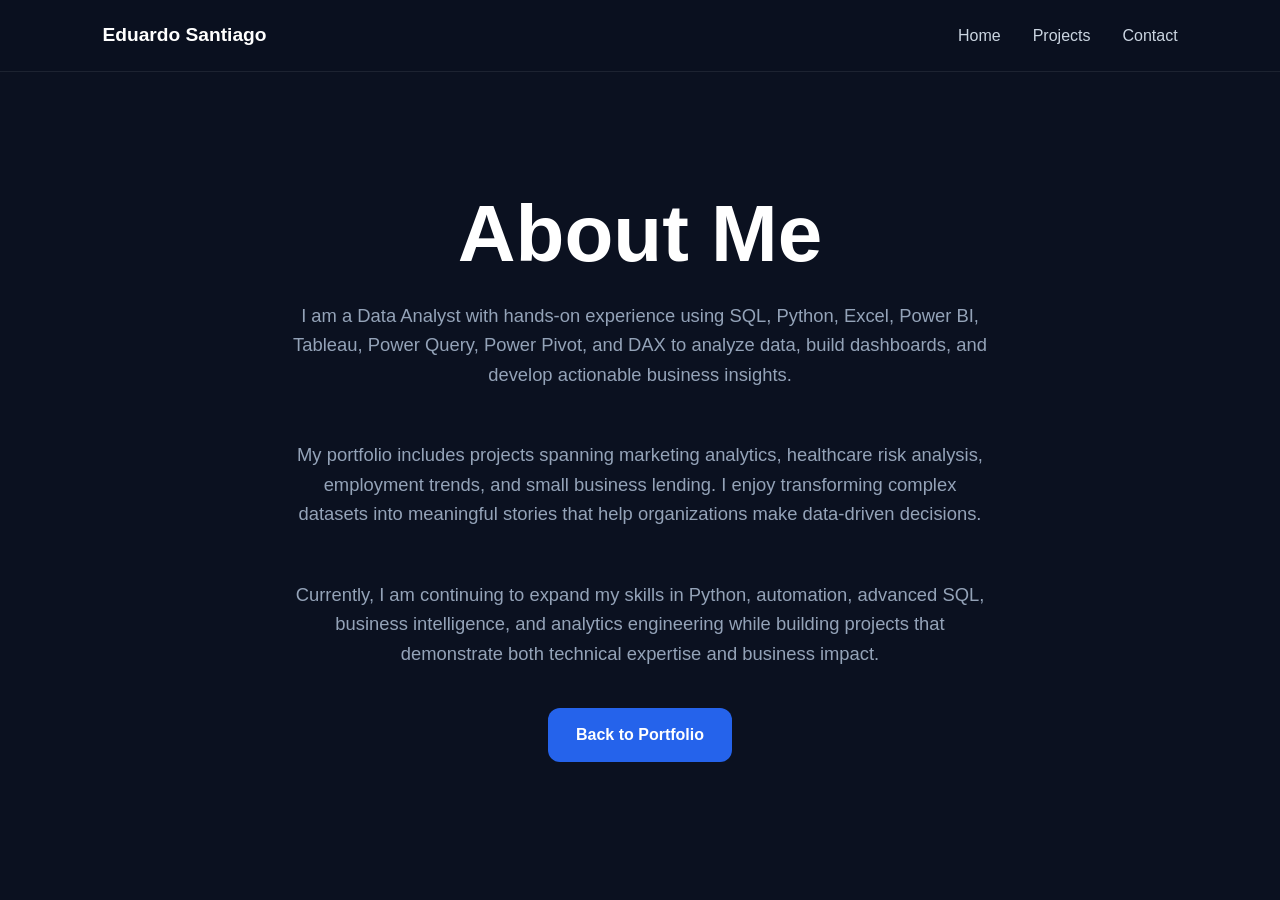
==== about.html @ 135a8549 "about.html" ====
<!DOCTYPE html>
<html lang="en">
<head>
    <meta charset="UTF-8">
    <meta name="viewport" content="width=device-width, initial-scale=1.0">
    <title>About Me | Eduardo Santiago</title>

    <link rel="stylesheet" href="styles.css">
</head>

<body>

    <nav class="navbar">
        <div class="logo">Eduardo Santiago</div>

        <ul class="nav-links">
            <li><a href="index.html">Home</a></li>
            <li><a href="index.html#projects">Projects</a></li>
            <li><a href="index.html#contact">Contact</a></li>
        </ul>
    </nav>

    <section class="hero">

        <div class="hero-content">

            <h1>About Me</h1>

            <p class="hero-description">
                I am a Data Analyst with hands-on experience using SQL,
                Python, Excel, Power BI, Tableau, Power Query, Power Pivot,
                and DAX to analyze data, build dashboards, and develop
                actionable business insights.
            </p>

            <br><br>

            <p class="hero-description">
                My portfolio includes projects spanning marketing analytics,
                healthcare risk analysis, employment trends, and small
                business lending. I enjoy transforming complex datasets
                into meaningful stories that help organizations make
                data-driven decisions.
            </p>

            <br><br>

            <p class="hero-description">
                Currently, I am continuing to expand my skills in Python,
                automation, advanced SQL, business intelligence, and analytics
                engineering while building projects that demonstrate both
                technical expertise and business impact.
            </p>

            <div class="hero-buttons">
                <a href="index.html" class="btn-primary">
                    Back to Portfolio
                </a>
            </div>

        </div>

    </section>

</body>
</html>
---- styles.css ----
/* =========================
   RESET
========================= */

* {
    margin: 0;
    padding: 0;
    box-sizing: border-box;
}

html {
    scroll-behavior: smooth;
}

body {
    font-family: 'Inter', sans-serif;
    background: #0b1120;
    color: #ffffff;
    line-height: 1.6;
}

/* =========================
   NAVBAR
========================= */

.navbar {
    position: sticky;
    top: 0;
    z-index: 1000;

    display: flex;
    justify-content: space-between;
    align-items: center;

    padding: 20px 8%;

    background: rgba(11, 17, 32, 0.9);
    backdrop-filter: blur(12px);

    border-bottom: 1px solid rgba(255,255,255,0.08);
}

.logo {
    font-size: 1.2rem;
    font-weight: 700;
    color: #ffffff;
}

.nav-links {
    list-style: none;
    display: flex;
    gap: 2rem;
}

.nav-links a {
    color: #cbd5e1;
    text-decoration: none;
    transition: 0.3s ease;
}

.nav-links a:hover {
    color: #60a5fa;
}

/* =========================
   HERO
========================= */

.hero {
    min-height: 90vh;

    display: flex;
    align-items: center;
    justify-content: center;

    text-align: center;
    padding: 120px 10%;
}

.hero-content {
    max-width: 900px;
}

.hero-tag {
    font-size: 0.9rem;
    letter-spacing: 3px;
    color: #60a5fa;
    margin-bottom: 20px;
    font-weight: 600;
}

.hero h1 {
    font-size: 5rem;
    line-height: 1.05;
    margin-bottom: 25px;
    font-weight: 800;
}

.hero-description {
    max-width: 700px;
    margin: 0 auto;

    font-size: 1.15rem;
    color: #94a3b8;
}

.hero-buttons {
    margin-top: 40px;

    display: flex;
    justify-content: center;
    gap: 16px;
    flex-wrap: wrap;
}

.btn-primary,
.btn-secondary {
    padding: 14px 28px;
    border-radius: 12px;
    text-decoration: none;
    font-weight: 600;
    transition: 0.3s ease;
}

.btn-primary {
    background: #2563eb;
    color: white;
}

.btn-primary:hover {
    background: #1d4ed8;
    transform: translateY(-2px);
}

.btn-secondary {
    border: 1px solid #334155;
    color: white;
}

.btn-secondary:hover {
    background: #1e293b;
}

/* =========================
   STATS
========================= */

.stats {
    padding: 0 8% 100px;

    display: grid;
    grid-template-columns: repeat(4, 1fr);
    gap: 25px;
}

.stat-card {
    background: #111827;

    padding: 35px;
    border-radius: 18px;

    text-align: center;

    border: 1px solid rgba(255,255,255,0.05);
}

.stat-card h2 {
    font-size: 2.5rem;
    color: #60a5fa;
    margin-bottom: 10px;
}

.stat-card p {
    color: #94a3b8;
}

/* =========================
   SECTION
========================= */

.section {
    padding: 100px 8%;
}

.section h2 {
    text-align: center;
    margin-bottom: 30px;
    font-size: 2.8rem;
}

.section p {
    color: #94a3b8;
    max-width: 850px;
    margin: 0 auto;
    text-align: center;
}

/* =========================
   SKILLS
========================= */

.skills-grid {
    margin-top: 50px;

    display: flex;
    justify-content: center;
    flex-wrap: wrap;
    gap: 15px;
}

.skill {
    background: #111827;

    border: 1px solid rgba(255,255,255,0.05);

    padding: 14px 20px;
    border-radius: 12px;

    transition: 0.3s ease;
}

.skill:hover {
    transform: translateY(-3px);
    border-color: #60a5fa;
}

/* =========================
   PROJECTS
========================= */

.projects-grid {
    margin-top: 50px;

    display: grid;
    grid-template-columns: repeat(auto-fit, minmax(320px, 1fr));

    gap: 25px;
}

.project-card {
    background: #111827;

    padding: 30px;
    border-radius: 18px;

    border: 1px solid rgba(255,255,255,0.05);

    transition: 0.3s ease;
}

.project-card:hover {
    transform: translateY(-8px);
    border-color: #2563eb;
}

.project-card h3 {
    margin-bottom: 15px;
    color: white;
}

.project-card p {
    color: #94a3b8;
    text-align: left;
}

/* =========================
   CONTACT
========================= */

.contact-links {
    display: flex;
    justify-content: center;
    flex-wrap: wrap;
    gap: 25px;

    margin-top: 40px;
}

.contact-links a {
    text-decoration: none;
    color: #60a5fa;
    font-size: 1rem;
    transition: 0.3s ease;
}

.contact-links a:hover {
    color: white;
}

/* =========================
   FOOTER
========================= */

footer {
    text-align: center;
    padding: 40px;
    border-top: 1px solid rgba(255,255,255,0.08);
    color: #94a3b8;
}

/* =========================
   RESPONSIVE
========================= */

@media (max-width: 992px) {

    .hero h1 {
        font-size: 3.8rem;
    }

    .stats {
        grid-template-columns: repeat(2, 1fr);
    }
}

@media (max-width: 768px) {

    .navbar {
        flex-direction: column;
        gap: 15px;
    }

    .nav-links {
        flex-wrap: wrap;
        justify-content: center;
    }

    .hero h1 {
        font-size: 2.8rem;
    }

    .hero-description {
        font-size: 1rem;
    }

    .stats {
        grid-template-columns: 1fr;
    }

    .section h2 {
        font-size: 2.2rem;
    }
}

/* Animation */

.hidden {
    opacity: 0;
    transform: translateY(30px);
    transition: all 0.8s ease;
}

.show {
    opacity: 1;
    transform: translateY(0);
}
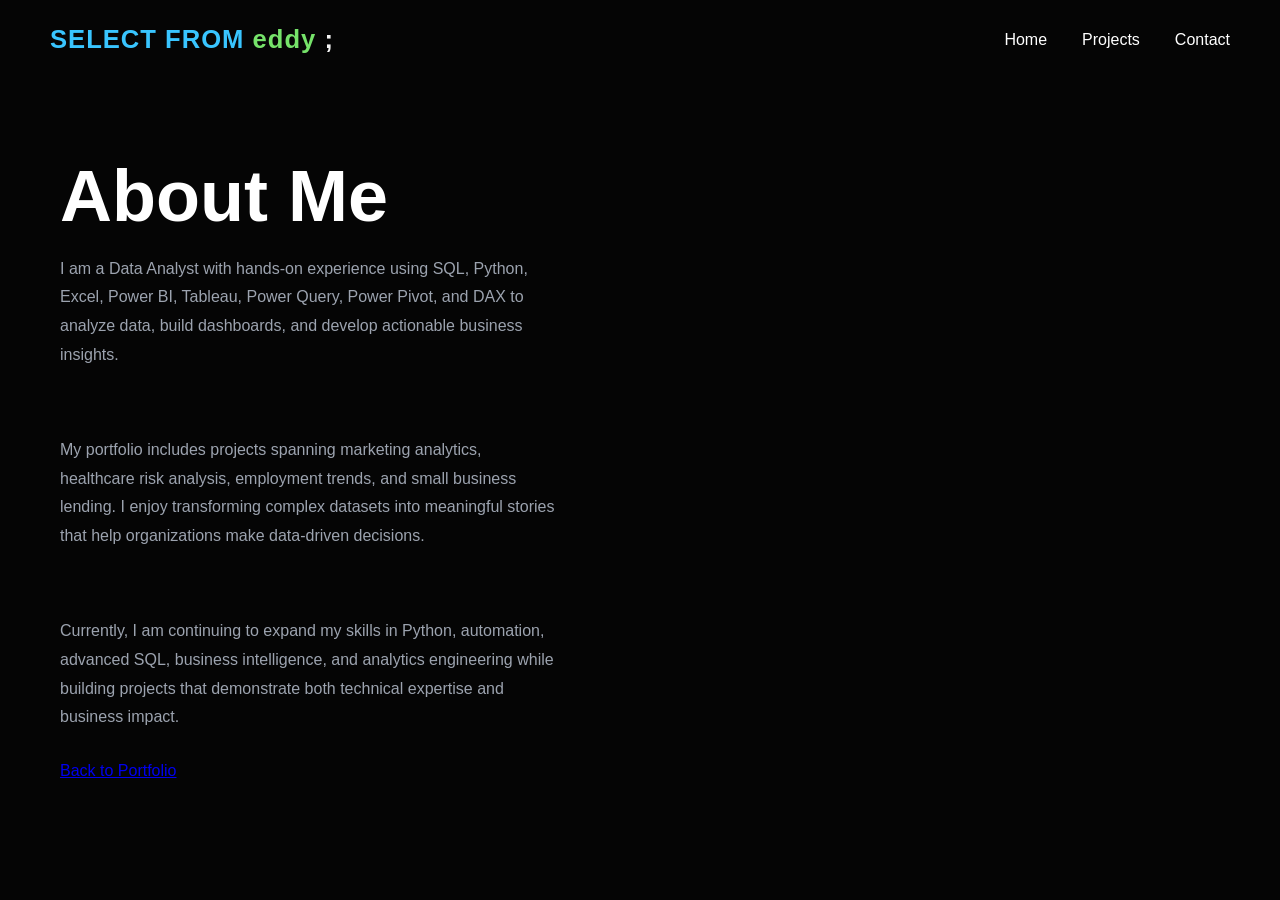
==== commit 17dacddd: "about.html" ====
--- a/about.html
+++ b/about.html
@@ -11,7 +11,12 @@
 <body>
 
     <nav class="navbar">
-        <div class="logo">Eduardo Santiago</div>
+       <div class="logo">
+    <span class="sql-blue">SELECT</span>
+    <span class="sql-blue">FROM</span>
+    <span class="sql-green">eddy</span>
+    <span class="sql-white">;</span>
+</div>
 
         <ul class="nav-links">
             <li><a href="index.html">Home</a></li>
--- a/styles.css
+++ b/styles.css
@@ -1,357 +1,318 @@
-/* =========================
-   RESET
-========================= */
-
 * {
     margin: 0;
     padding: 0;
     box-sizing: border-box;
 }
 
-html {
-    scroll-behavior: smooth;
-}
-
 body {
+    background: #050505;
+    color: white;
     font-family: 'Inter', sans-serif;
-    background: #0b1120;
-    color: #ffffff;
-    line-height: 1.6;
-}
-
-/* =========================
-   NAVBAR
-========================= */
+}
+
+/* HERO CARD */
+
+.hero-wrapper {
+
+    max-width: 1300px;
+
+    margin: 40px auto;
+
+    background: #090909;
+
+    border: 1px solid #171717;
+
+    border-radius: 24px;
+
+    overflow: hidden;
+}
+
+/* NAV */
 
 .navbar {
-    position: sticky;
-    top: 0;
-    z-index: 1000;
 
     display: flex;
+
     justify-content: space-between;
+
     align-items: center;
 
-    padding: 20px 8%;
-
-    background: rgba(11, 17, 32, 0.9);
-    backdrop-filter: blur(12px);
-
-    border-bottom: 1px solid rgba(255,255,255,0.08);
+    padding: 25px 50px;
 }
 
 .logo {
-    font-size: 1.2rem;
-    font-weight: 700;
-    color: #ffffff;
-}
-
+
+    font-size: 1.6rem;
+
+    font-weight: 900;
+
+    letter-spacing: 1px;
+
+    cursor: pointer;
+}
+.sql-blue {
+
+    color: #39c5ff;
+}
+
+.sql-green {
+
+    color: #76e36a;
+}
+
+.sql-white {
+
+    color: #f5f5f5;
+}
 .nav-links {
+
     list-style: none;
+
     display: flex;
-    gap: 2rem;
+
+    gap: 35px;
 }
 
 .nav-links a {
-    color: #cbd5e1;
+
+    color: white;
+
     text-decoration: none;
-    transition: 0.3s ease;
-}
-
-.nav-links a:hover {
-    color: #60a5fa;
-}
-
-/* =========================
-   HERO
-========================= */
+}
+
+.nav-button {
+
+    padding: 12px 22px;
+
+    border: 1px solid #22c55e;
+
+    color: #22c55e;
+
+    text-decoration: none;
+
+    border-radius: 999px;
+}
+
+/* HERO */
 
 .hero {
-    min-height: 90vh;
+
+    display: grid;
+
+    grid-template-columns: 1fr 450px;
+
+    align-items: center;
+
+    gap: 40px;
+
+    padding: 60px;
+}
+
+.hero-tag {
+
+    color: #22c55e;
+
+    letter-spacing: 3px;
+
+    font-weight: 600;
+}
+
+.hero h1 {
+
+    font-size: 4.5rem;
+
+    line-height: 1.05;
+
+    margin: 20px 0;
+}
+
+.green {
+    color: #76e36a;
+}
+
+.hero p {
+
+    max-width: 500px;
+
+    color: #9ca3af;
+
+    line-height: 1.8;
+
+    margin-bottom: 30px;
+}
+
+.hero-buttons {
 
     display: flex;
+
+    gap: 15px;
+}
+
+.primary-btn {
+
+    background: #22c55e;
+
+    color: white;
+
+    text-decoration: none;
+
+    padding: 14px 24px;
+
+    border-radius: 10px;
+}
+
+.secondary-btn {
+
+    border: 1px solid #333;
+
+    color: white;
+
+    text-decoration: none;
+
+    padding: 14px 24px;
+
+    border-radius: 10px;
+}
+
+/* PROFILE */
+
+.hero-image {
+
+    position: relative;
+
+    width: 420px;
+
+    height: 520px;
+
+    margin: 0 auto;
+
+    display: flex;
+
+    justify-content: center;
+
     align-items: center;
-    justify-content: center;
+}
+
+.profile-shape {
+
+    position: absolute;
+
+    width: 360px;
+
+    height: 360px;
+
+    background: #22c55e;
+
+    border-radius: 50%;
+
+    left: 50%;
+
+    bottom: 60px;
+
+    transform: translateX(-50%);
+
+    z-index: 1;
+
+    box-shadow:
+        0 0 80px rgba(34,197,94,.35);
+}
+
+.profile-image {
+
+    position: absolute;
+
+    width: 320px;
+
+    left: 50%;
+
+    bottom: 15px;
+
+    transform: translateX(-50%);
+
+    z-index: 2;
+}
+.profile-shape::after {
+
+    content: '';
+
+    position: absolute;
+
+    left: 0;
+    right: 0;
+
+    bottom: 0;
+
+    height: 180px;
+
+    background: #22c55e;
+
+    border-radius: 0 0 180px 180px;
+
+    z-index: 5;
+}
+/* STATS */
+
+.stats {
+
+    max-width: 1200px;
+
+    margin: 0 auto 50px;
+
+    display: grid;
+
+    grid-template-columns: repeat(4, 1fr);
+
+    gap: 20px;
+}
+
+.stat {
 
     text-align: center;
-    padding: 120px 10%;
-}
-
-.hero-content {
-    max-width: 900px;
-}
-
-.hero-tag {
-    font-size: 0.9rem;
-    letter-spacing: 3px;
-    color: #60a5fa;
-    margin-bottom: 20px;
-    font-weight: 600;
-}
-
-.hero h1 {
-    font-size: 5rem;
-    line-height: 1.05;
-    margin-bottom: 25px;
-    font-weight: 800;
-}
-
-.hero-description {
-    max-width: 700px;
-    margin: 0 auto;
-
-    font-size: 1.15rem;
-    color: #94a3b8;
-}
-
-.hero-buttons {
-    margin-top: 40px;
-
-    display: flex;
-    justify-content: center;
-    gap: 16px;
-    flex-wrap: wrap;
-}
-
-.btn-primary,
-.btn-secondary {
-    padding: 14px 28px;
-    border-radius: 12px;
-    text-decoration: none;
-    font-weight: 600;
-    transition: 0.3s ease;
-}
-
-.btn-primary {
-    background: #2563eb;
-    color: white;
-}
-
-.btn-primary:hover {
-    background: #1d4ed8;
-    transform: translateY(-2px);
-}
-
-.btn-secondary {
-    border: 1px solid #334155;
-    color: white;
-}
-
-.btn-secondary:hover {
-    background: #1e293b;
-}
-
-/* =========================
-   STATS
-========================= */
-
-.stats {
-    padding: 0 8% 100px;
-
-    display: grid;
-    grid-template-columns: repeat(4, 1fr);
-    gap: 25px;
-}
-
-.stat-card {
-    background: #111827;
-
-    padding: 35px;
-    border-radius: 18px;
-
-    text-align: center;
-
-    border: 1px solid rgba(255,255,255,0.05);
-}
-
-.stat-card h2 {
-    font-size: 2.5rem;
-    color: #60a5fa;
-    margin-bottom: 10px;
-}
-
-.stat-card p {
-    color: #94a3b8;
-}
-
-/* =========================
-   SECTION
-========================= */
-
-.section {
-    padding: 100px 8%;
-}
-
-.section h2 {
-    text-align: center;
-    margin-bottom: 30px;
-    font-size: 2.8rem;
-}
-
-.section p {
-    color: #94a3b8;
-    max-width: 850px;
-    margin: 0 auto;
-    text-align: center;
-}
-
-/* =========================
-   SKILLS
-========================= */
-
-.skills-grid {
-    margin-top: 50px;
-
-    display: flex;
-    justify-content: center;
-    flex-wrap: wrap;
-    gap: 15px;
-}
-
-.skill {
-    background: #111827;
-
-    border: 1px solid rgba(255,255,255,0.05);
-
-    padding: 14px 20px;
-    border-radius: 12px;
-
-    transition: 0.3s ease;
-}
-
-.skill:hover {
-    transform: translateY(-3px);
-    border-color: #60a5fa;
-}
-
-/* =========================
-   PROJECTS
-========================= */
-
-.projects-grid {
-    margin-top: 50px;
-
-    display: grid;
-    grid-template-columns: repeat(auto-fit, minmax(320px, 1fr));
-
-    gap: 25px;
-}
-
-.project-card {
-    background: #111827;
 
     padding: 30px;
-    border-radius: 18px;
-
-    border: 1px solid rgba(255,255,255,0.05);
-
-    transition: 0.3s ease;
-}
-
-.project-card:hover {
-    transform: translateY(-8px);
-    border-color: #2563eb;
-}
-
-.project-card h3 {
-    margin-bottom: 15px;
-    color: white;
-}
-
-.project-card p {
-    color: #94a3b8;
-    text-align: left;
-}
-
-/* =========================
-   CONTACT
-========================= */
-
-.contact-links {
-    display: flex;
-    justify-content: center;
-    flex-wrap: wrap;
-    gap: 25px;
-
-    margin-top: 40px;
-}
-
-.contact-links a {
-    text-decoration: none;
-    color: #60a5fa;
-    font-size: 1rem;
-    transition: 0.3s ease;
-}
-
-.contact-links a:hover {
-    color: white;
-}
-
-/* =========================
-   FOOTER
-========================= */
-
-footer {
-    text-align: center;
-    padding: 40px;
-    border-top: 1px solid rgba(255,255,255,0.08);
-    color: #94a3b8;
-}
-
-/* =========================
-   RESPONSIVE
-========================= */
-
-@media (max-width: 992px) {
-
-    .hero h1 {
-        font-size: 3.8rem;
+
+    background: #0e0e0e;
+
+    border: 1px solid #1d1d1d;
+
+    border-radius: 20px;
+}
+
+.stat h2 {
+
+    color: #22c55e;
+
+    font-size: 3rem;
+}
+
+.stat p {
+
+    color: #9ca3af;
+}
+
+@media(max-width:900px){
+
+    .hero{
+
+        grid-template-columns:1fr;
+
+        text-align:center;
     }
 
-    .stats {
-        grid-template-columns: repeat(2, 1fr);
+    .hero p{
+
+        margin-left:auto;
+        margin-right:auto;
     }
-}
-
-@media (max-width: 768px) {
-
-    .navbar {
-        flex-direction: column;
-        gap: 15px;
+
+    .hero-buttons{
+
+        justify-content:center;
     }
 
-    .nav-links {
-        flex-wrap: wrap;
-        justify-content: center;
+    .stats{
+
+        grid-template-columns:1fr;
     }
 
-    .hero h1 {
-        font-size: 2.8rem;
-    }
-
-    .hero-description {
-        font-size: 1rem;
-    }
-
-    .stats {
-        grid-template-columns: 1fr;
-    }
-
-    .section h2 {
-        font-size: 2.2rem;
-    }
-}
-
-/* Animation */
-
-.hidden {
-    opacity: 0;
-    transform: translateY(30px);
-    transition: all 0.8s ease;
-}
-
-.show {
-    opacity: 1;
-    transform: translateY(0);
-}
-
+}
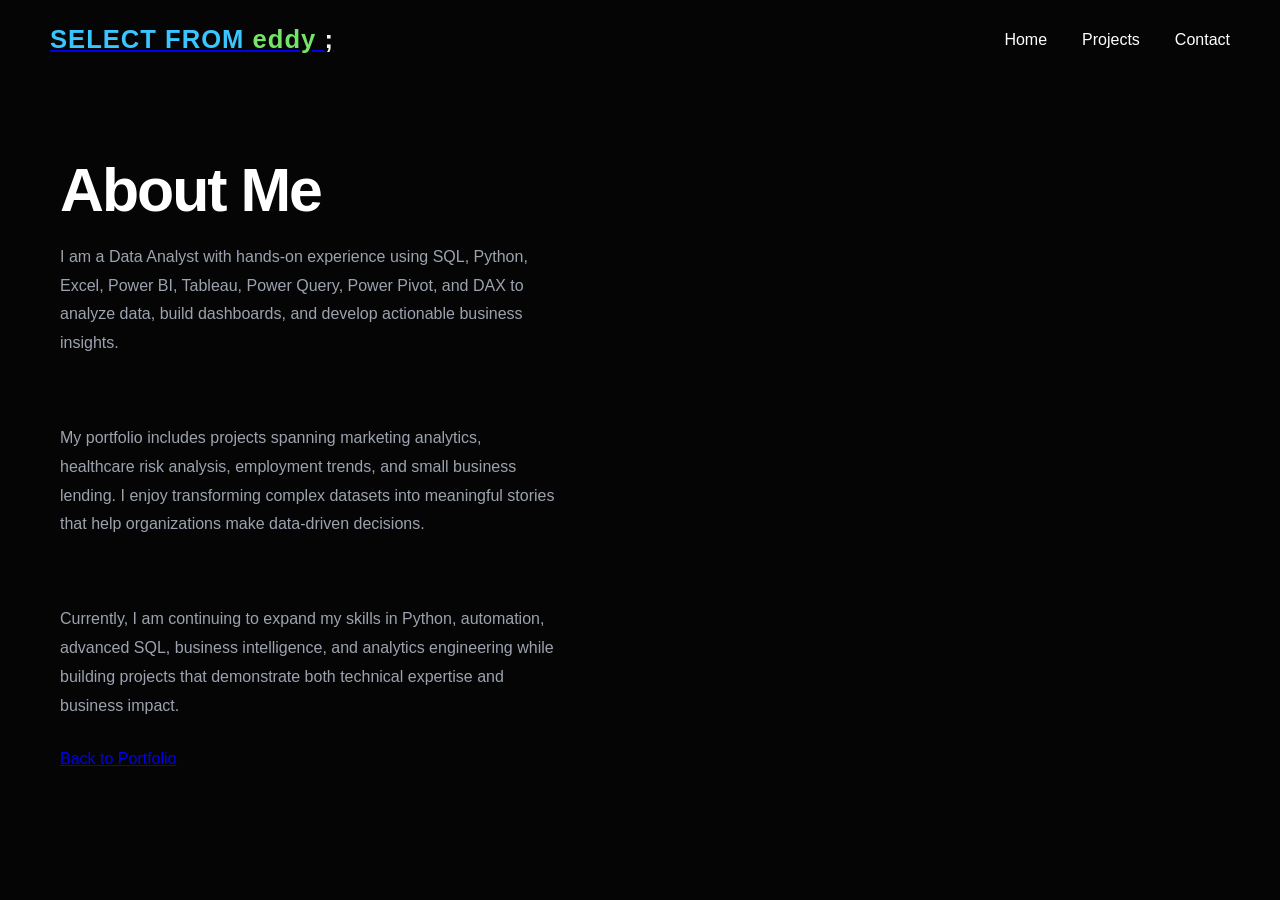
==== commit 1014b5c9: "about.html" ====
--- a/about.html
+++ b/about.html
@@ -11,12 +11,12 @@
 <body>
 
     <nav class="navbar">
-       <div class="logo">
+      <a href="index.html" class="logo">
     <span class="sql-blue">SELECT</span>
     <span class="sql-blue">FROM</span>
     <span class="sql-green">eddy</span>
     <span class="sql-white">;</span>
-</div>
+</a>
 
         <ul class="nav-links">
             <li><a href="index.html">Home</a></li>
--- a/styles.css
+++ b/styles.css
@@ -3,12 +3,12 @@
     padding: 0;
     box-sizing: border-box;
 }
-
 body {
     background: #050505;
     color: white;
-    font-family: 'Inter', sans-serif;
-}
+    font-family: 'Space Grotesk', sans-serif;
+}
+
 
 /* HERO CARD */
 
@@ -119,13 +119,16 @@
 
 .hero h1 {
 
-    font-size: 4.5rem;
+    font-size: 3.8rem;
 
     line-height: 1.05;
 
     margin: 20px 0;
-}
-
+
+    font-weight: 800;
+
+    letter-spacing: -2px;
+}
 .green {
     color: #76e36a;
 }
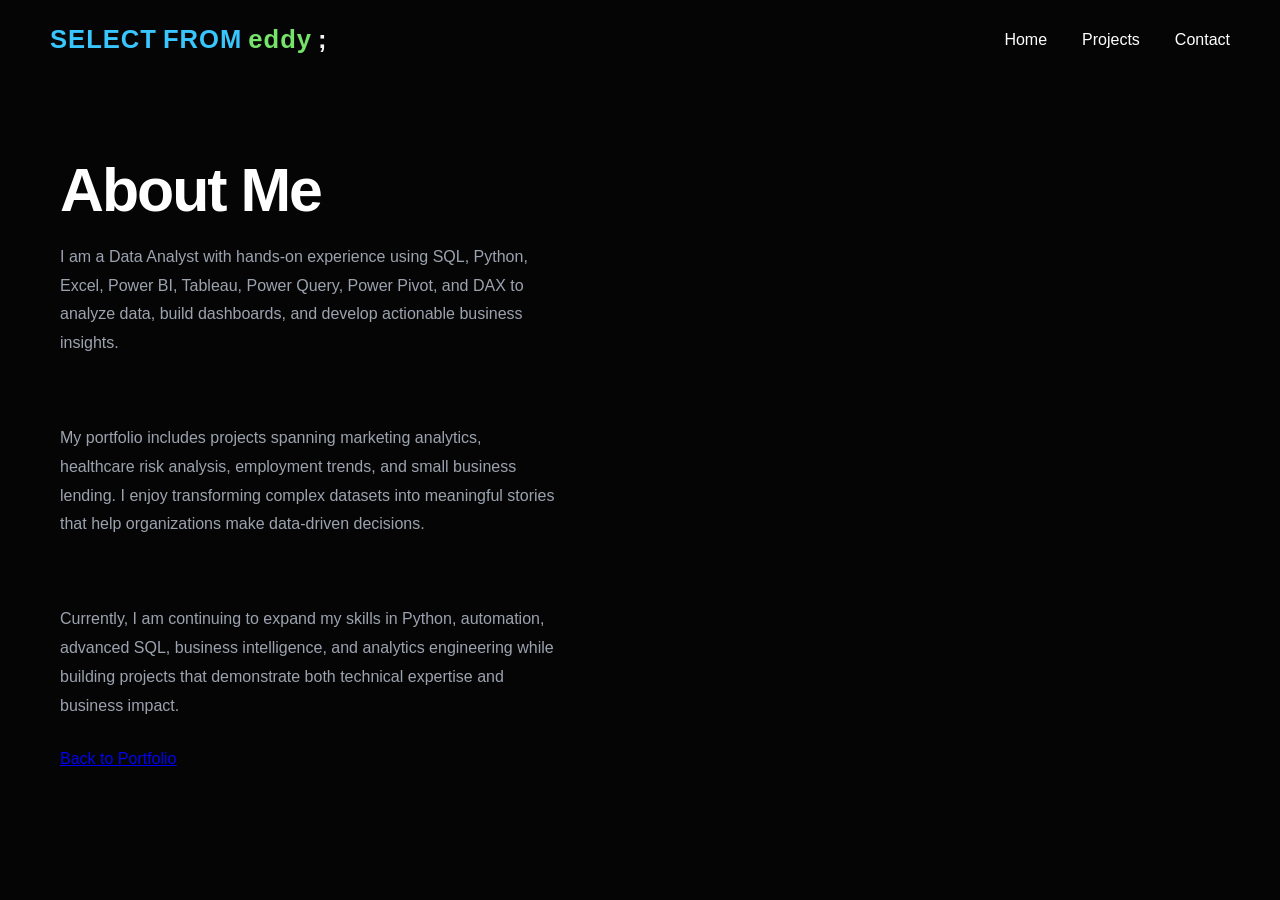
==== commit 134421fc: "about.html" ====
--- a/about.html
+++ b/about.html
@@ -7,6 +7,8 @@
 
     <link rel="stylesheet" href="styles.css">
 </head>
+<meta name="viewport" content="width=device-width, initial-scale=1.0">
+
 
 <body>
 
--- a/styles.css
+++ b/styles.css
@@ -49,6 +49,12 @@
     letter-spacing: 1px;
 
     cursor: pointer;
+
+    text-decoration: none;
+
+    display: inline-flex;
+
+    gap: 6px;
 }
 .sql-blue {
 
@@ -319,3 +325,315 @@
     }
 
 }
+/* ==========================
+   PROJECTS PAGE
+========================== */
+
+.projects-hero {
+
+    text-align: center;
+
+    max-width: 900px;
+
+    margin: 100px auto 70px;
+}
+
+.projects-hero h1 {
+
+    font-size: 4rem;
+
+    margin: 20px 0;
+}
+
+.projects-hero p {
+
+    color: #9ca3af;
+
+    line-height: 1.8;
+}
+
+.projects-grid-page {
+
+    max-width: 1200px;
+
+    margin: 80px auto;
+
+    padding: 20px;
+
+    display: flex;
+
+    flex-direction: column;
+
+    align-items: center;
+
+    gap: 35px;
+}
+
+.portfolio-card {
+
+    width: 100%;
+
+    max-width: 900px;
+
+    background: #0e0e0e;
+
+    border: 1px solid #1f1f1f;
+
+    border-radius: 24px;
+
+    padding: 40px;
+
+    text-decoration: none;
+
+    color: white;
+
+    transition: 0.35s ease;
+}
+
+.portfolio-card:hover {
+
+    transform: translateY(-8px);
+
+    border-color: #76e36a;
+
+    box-shadow:
+        0 0 30px rgba(118,227,106,.15);
+}
+
+.card-glow {
+
+    position: absolute;
+
+    width: 220px;
+
+    height: 220px;
+
+    top: -120px;
+
+    right: -120px;
+
+    background: rgba(118,227,106,.12);
+
+    filter: blur(50px);
+}
+
+.portfolio-card h2 {
+
+    margin-bottom: 12px;
+}
+
+.stack {
+
+    display: inline-block;
+
+    margin-bottom: 20px;
+
+    color: #76e36a;
+
+    font-weight: 600;
+}
+
+.portfolio-card p {
+
+    color: #9ca3af;
+
+    line-height: 1.7;
+
+    margin-bottom: 20px;
+}
+
+/* ==========================
+   SQL PROJECT CARDS
+========================== */
+
+.sql-query {
+
+    text-align: center;
+
+    font-family: Consolas, Monaco, monospace;
+
+    font-size: 1.7rem;
+
+    line-height: 1.8;
+
+    margin-bottom: 20px;
+}
+
+.project-description {
+
+    text-align: center;
+
+    color: #9ca3af;
+
+    line-height: 1.8;
+
+    padding: 10px 0 25px;
+}
+
+.query-button {
+
+    display: block;
+
+    text-align: center;
+
+    color: #76e36a;
+
+    font-weight: 700;
+
+    font-size: 1.05rem;
+}
+
+.query-button:hover {
+
+    color: #39c5ff;
+}
+/* PROJECT PAGE HEADER */
+
+.sql-hero {
+
+    max-width: 900px;
+
+    margin: 100px auto 70px;
+
+    padding: 0 20px;
+
+    text-align: center;
+
+    display: flex;
+
+    flex-direction: column;
+
+    align-items: center;
+}
+
+.repository-title {
+
+    color: #76e36a;
+
+    font-size: 4rem;
+
+    font-weight: 800;
+
+    margin-bottom: 20px;
+
+    text-align: center;
+}
+
+.hero-subtitle {
+
+    color: #9ca3af;
+
+    line-height: 1.8;
+
+    max-width: 700px;
+
+    text-align: center;
+}
+/* ==========================
+   MOBILE RESPONSIVE
+========================== */
+
+@media (max-width: 768px) {
+
+    .navbar {
+
+        flex-direction: column;
+
+        gap: 20px;
+
+        padding: 20px;
+    }
+
+    .nav-links {
+
+        flex-wrap: wrap;
+
+        justify-content: center;
+
+        gap: 15px;
+    }
+
+    .hero {
+
+        grid-template-columns: 1fr;
+
+        text-align: center;
+
+        padding: 40px 20px;
+    }
+
+    .hero-content {
+
+        order: 2;
+    }
+
+    .hero-image {
+
+        order: 1;
+
+        width: 100%;
+
+        height: 380px;
+    }
+
+    .hero h1 {
+
+        font-size: 2.5rem;
+    }
+
+    .hero p {
+
+        max-width: 100%;
+
+        margin-left: auto;
+
+        margin-right: auto;
+    }
+
+    .hero-buttons {
+
+        justify-content: center;
+
+        flex-wrap: wrap;
+    }
+
+    .profile-shape {
+
+        width: 280px;
+
+        height: 280px;
+    }
+
+    .profile-image {
+
+        width: 260px;
+    }
+
+    .stats {
+
+        grid-template-columns: 1fr;
+
+        padding: 20px;
+    }
+
+    .projects-grid-page {
+
+        padding: 15px;
+    }
+
+    .portfolio-card {
+
+        padding: 25px;
+    }
+
+    .sql-query {
+
+        font-size: 1.1rem;
+    }
+
+    .repository-title {
+
+        font-size: 2.5rem;
+    }
+}
+
